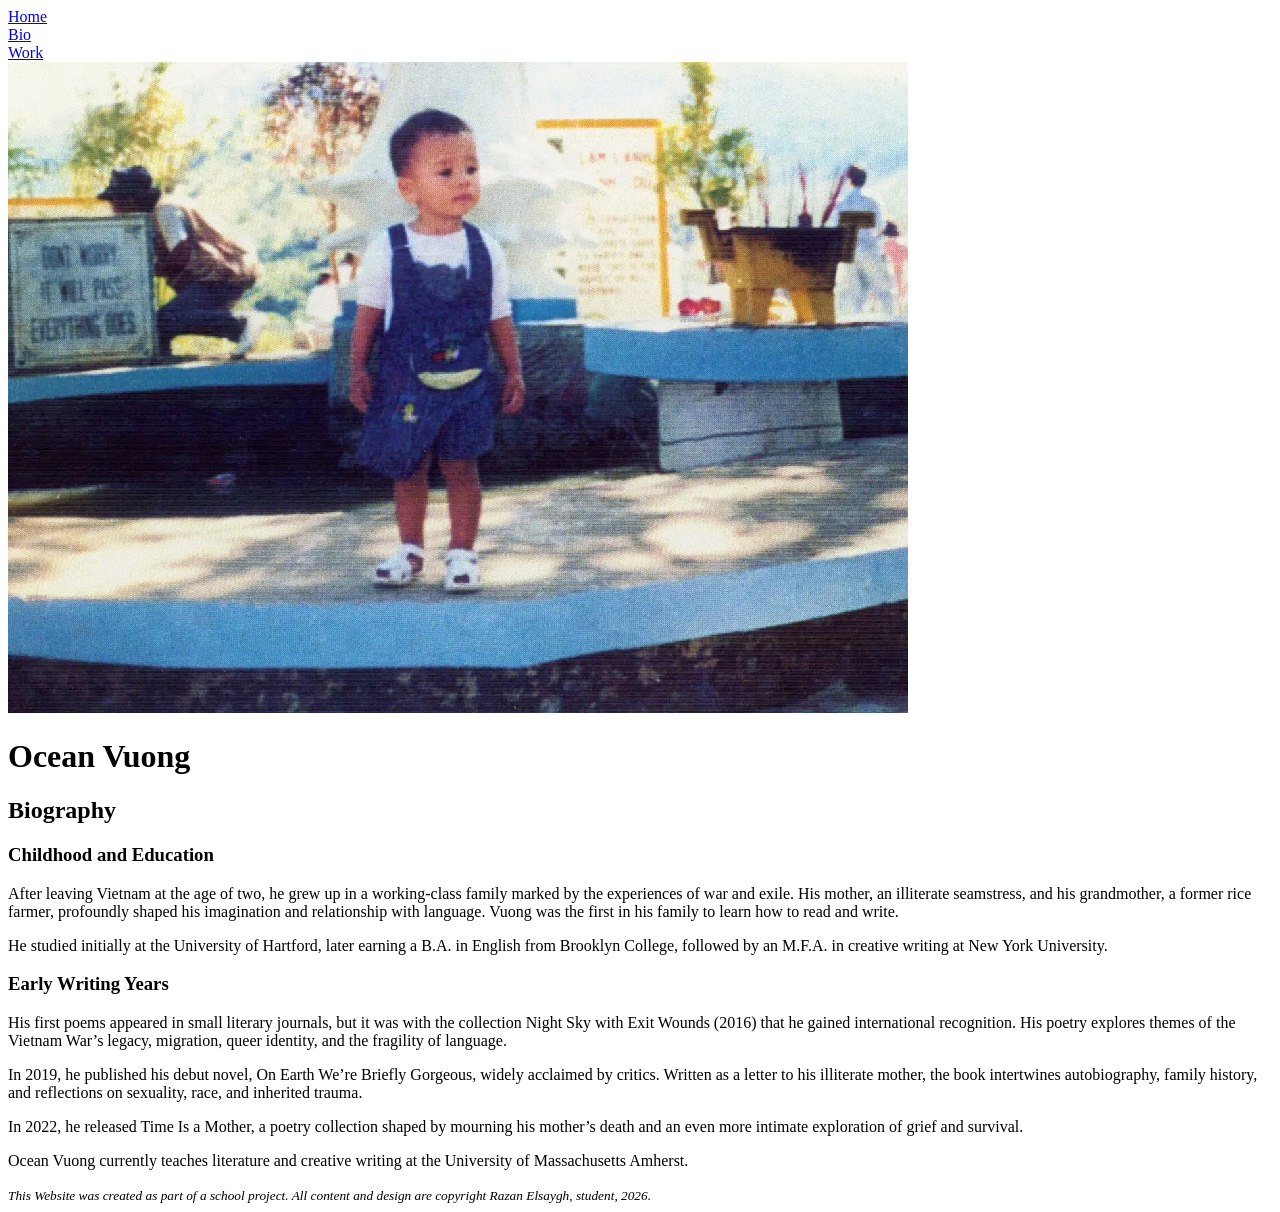
==== bio.html @ 856019aa "Add files via upload" ====
<!Doctype html>
<html lang="en">
<!--All of this is invisible it is for me-->

<head>
  <meta charest="UTF-8">
  <meta name="viewport" content="width=device-width, initial-scale=1.0">
  <title> Ocean Vuong </title>

  <!--Meta description for SEO-->
  <meta name="description" content=" Explore the work of Ocean Vuong, award-wining poet and novelist, 
    author of 'On Earth We're Briefly Gorgeous' and 'Time Is a Mother'.">

  <!--Open Graph fro Social Sharing-->
  <meta property="og:title" content="Ocean Vuong">
  <meta property="og:description" content="Ocean Vuong is an award winning poet and novelist whose lyrical works,
        including 'On Earth We're Briefly Gorgeous' and 'Time Is a Mother', explore love, loss, 
        and identity with profound beauty">


  <!--Meta property="og:image" content="absolute URL"-->

  <!--Author and Copyright-->
  <meta name="Author" content="Razan Elsaygh" <meta name="copyright"
    content="copyright Razan Elsaygh,student project, 2026">

  <link rel="stylesheet" href="styles.css">
</head>

<!--Now strating to creat the website itslef-->

<body>
  <nav>
    <a href="index.html">Home</a><br>
    <a href="bio.html">Bio</a><br>
    <a href="work.html">Work</a>
  </nav>

  <!--Main Wrapper/ div = a division of space-->
  <div id="wrapper">

    <header>

      <img src="assets/Bio.jpg" alt="Ocean Vuong as a child">
      <h1>Ocean Vuong</h1>
      <h2>Biography</h2>

    </header>

    <!--Main Content-->
    <main>
      <article>
        <h3>Childhood and Education</h3>
        <p>
          After leaving Vietnam at the age of two, he grew up in a working-class family
          marked by the experiences of war and exile. His mother, an illiterate seamstress,
          and his grandmother, a former rice farmer, profoundly shaped his imagination and relationship
          with language. Vuong was the first in his family to learn how to read and write.
        </p>

        <p> He studied initially at the University of Hartford, later earning a
          B.A. in English from Brooklyn College, followed by an M.F.A. in creative
          writing at New York University.</p>


        <h3>Early Writing Years</h3>

        <p>His first poems appeared in small literary journals, but it was with the
          collection Night Sky with Exit Wounds (2016) that he gained international recognition.
          His poetry explores themes of the Vietnam War’s legacy, migration, queer identity, and the
          fragility of language.</p>

        <p>In 2019, he published his debut novel, On Earth We’re Briefly Gorgeous, widely acclaimed
          by critics. Written as a letter to his illiterate mother, the book intertwines autobiography,
          family history, and reflections on sexuality, race, and inherited trauma.</p>

        <p>In 2022, he released Time Is a Mother, a poetry collection shaped by mourning his
          mother’s death and an even more intimate exploration of grief and survival.</p>

        <p>Ocean Vuong currently teaches literature and creative writing at the University of Massachusetts Amherst.</p>
      </article>
    </main>

    <!--Footer-->
    <small><em>This Website was created as part of a school project.
        All content and design are copyright Razan Elsaygh, student, 2026.</em></small>

  </div>


</body>

</html>
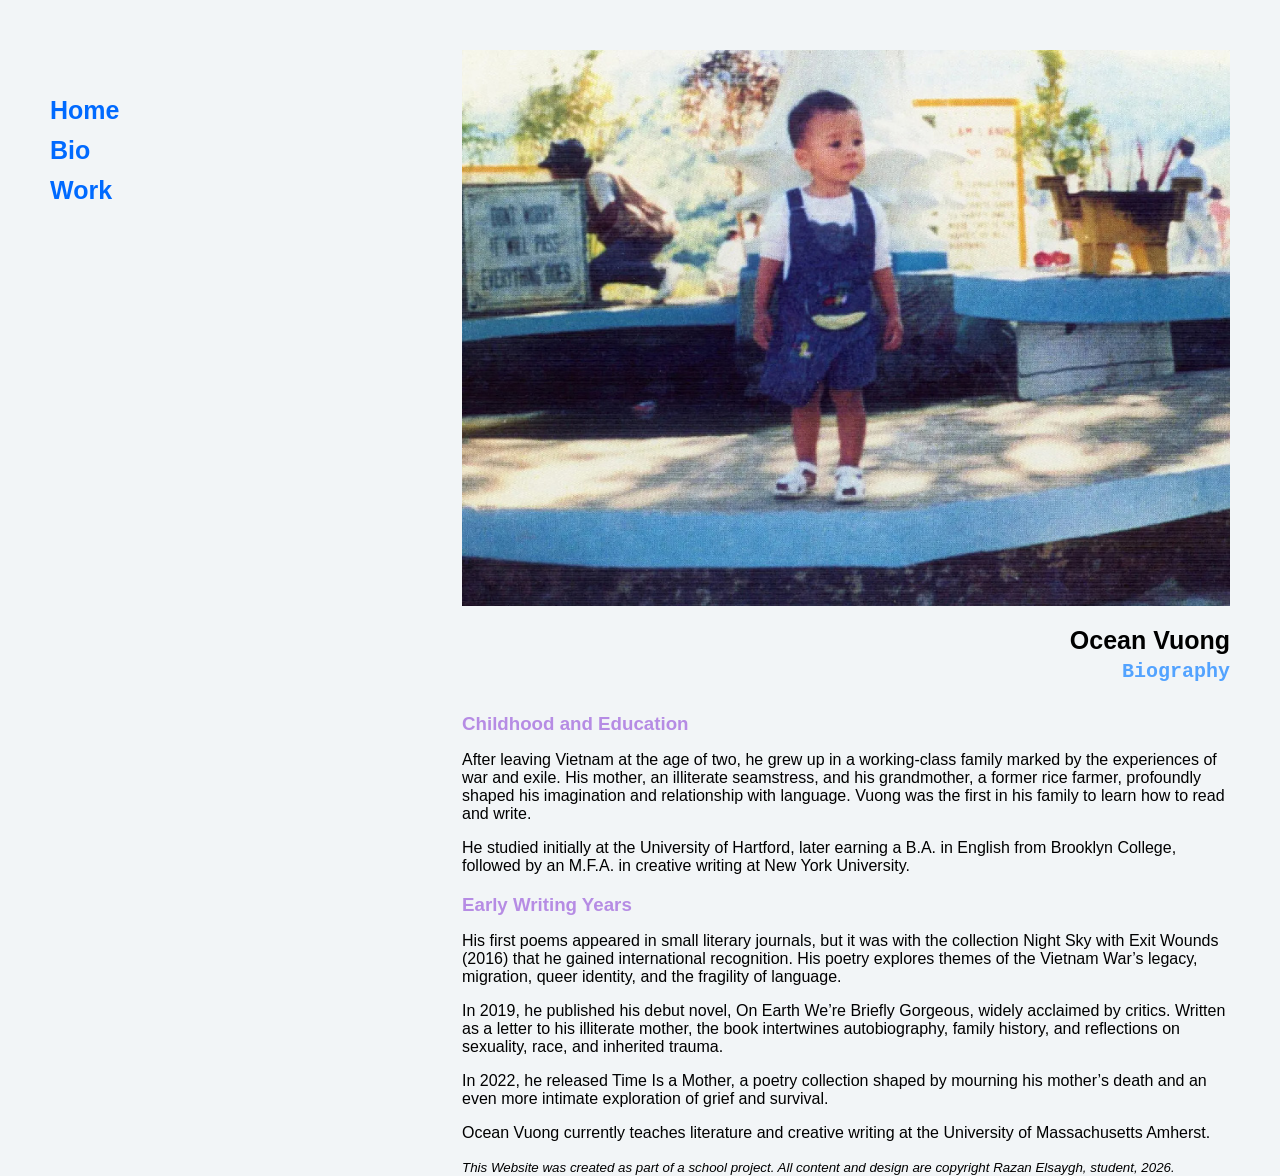
==== commit 2af0a6b4: "Fix HTML formatting and correct typos" ====
--- a/bio.html
+++ b/bio.html
@@ -24,7 +24,7 @@
   <meta name="Author" content="Razan Elsaygh" <meta name="copyright"
     content="copyright Razan Elsaygh,student project, 2026">
 
-  <link rel="stylesheet" href="styles.css">
+  <link rel="stylesheet" href="Styles.css">
 </head>
 
 <!--Now strating to creat the website itslef-->
@@ -90,4 +90,4 @@
 
 </body>
 
-</html>+</html>
--- a/Styles.css
+++ b/Styles.css
@@ -0,0 +1,257 @@
+body {
+    font-family: 'Trebuchet MS', 'Lucida Sans Unicode',
+        'Lucida Grande', 'Lucida Sans', Arial, sans-serif;
+    padding: 0;
+    margin: 0;
+    background: #F2F5F7;
+}
+
+nav {
+    margin-top: 50px;
+    margin-left: 50px;
+    float: left;
+    width: 15%;
+    line-height: 20px;
+    position: fixed;
+}
+
+nav a {
+    text-decoration: none;
+    color: rgb(0, 106, 255);
+    font-weight: bold;
+    display: block;
+    font-size: 25px;
+}
+
+nav a:hover {
+    color: rgb(176, 249, 86);
+    font-size: 15px;
+}
+
+#wrapper {
+    margin-top: 50px;
+    width: 60%;
+    margin-right: 50px;
+    margin-left: auto;
+}
+
+header img {
+    width: 100%;
+    height: auto;
+}
+
+header h1 {
+    text-align: right;
+    font-size: 25px;
+    margin-bottom: 5px;
+    font-family: Verdana, Geneva, Tahoma, sans-serif;
+}
+
+header h2 {
+    margin-top: 0px;
+    margin-bottom: 30px;
+    text-align: right;
+    font-size: 20px;
+    color: rgb(83, 163, 255);
+    font-family: 'Courier New', Courier, monospace;
+
+}
+
+header h3 {
+    margin-top: 0px;
+    margin-bottom: 30px;
+    text-align: left;
+    font-size: 20px;
+    color: rgb(78, 187, 227);
+}
+
+section {
+    margin-bottom: 30px;
+    text-align: justify;
+}
+
+article h3 {
+    margin-bottom: 10px;
+    color: rgb(182, 140, 228);
+}
+
+/*Version 1
+.books {
+    display: grid;
+    grid-template-columns: auto auto auto;
+    max-width: 100%;
+    height: auto;
+    gap: 16px;
+}
+*/
+
+/*Version 2
+. books{
+    display: grid;
+    grid-template-columns: repeat(3,1fr);
+    max-width: 100%;
+    gap:16px;
+}
+*/
+
+/* New way to display photos, the grid*/
+.books {
+    display: grid;
+    grid-template-columns: repeat(auto-fit, minmax(180px, 1fr));
+    gap: 20px;
+}
+
+/*We added object-fit so that all the photos be the same with diffrent windos opening*/
+.books figure {
+    margin: 0;
+}
+
+.books img {
+    display: block;
+    width: 100%;
+    height: auto;
+}
+
+/*old way to do it 
+.books img {
+    display: block;
+    width: 100%;
+    height: 450px;
+    object-fit: cover;
+}
+*/
+
+article figure figcaption {
+    margin-top: 5px;
+    font-size: 12px;
+}
+
+footer {
+    margin-top: 20px;
+    min-height: 30px;
+    font-size: 10px;
+    font-weight: lighter;
+    text-align: right;
+    font-style: italic;
+}
+
+footer a {
+    text-decoration: none;
+    color: black;
+}
+
+/* Tablet
+Up to 900px*/
+
+
+@media (max-width: 900px) {
+
+    #wrapper {
+        width: 70%;
+        margin-right: 30px;
+    }
+
+    nav {
+        margin-left: 30px;
+        width: 20%;
+    }
+
+    .books {
+        grid-template-columns: repeat(2, 1fr);
+    }
+}
+
+
+/* Mobile
+Up to 600px */
+
+@media (max-width: 600px) {
+
+    nav {
+        width: 100%;
+        box-sizing: border-box;
+        margin: 0 0 40px 0;
+        padding: 10px 5px;
+
+        position: relative;
+        float: none;
+
+        display: flex;
+        justify-content: space-around;
+        align-items: center;
+        flex-wrap: wrap;
+
+        line-height: 30px;
+
+        background: rgba(164, 244, 79, 0.637);
+        border-bottom: 4px solid rgb(115, 255, 0);
+
+        z-index: 1000;
+    }
+
+    nav a {
+        color: rgb(0, 106, 255);
+    }
+
+    nav a:hover {
+        color: rgb(255, 88, 188);
+    }
+
+    nav a:active {
+        background: rgb(255, 88, 188);
+    }
+
+
+    #wrapper {
+        width: 92%;
+        margin: 0 auto;
+        float: none;
+    }
+
+
+    header h1 {
+        text-align: right;
+        font-size: 18px;
+        margin-top: 40px;
+    }
+
+    header h2 {
+        text-align: right;
+        font-size: 18px;
+    }
+
+
+    .books {
+        grid-template-columns: repeat(2, 1fr);
+        gap: 16px;
+    }
+
+
+    footer {
+        margin-top: 40px;
+        font-size: 12px;
+    }
+}
+
+
+/* Very small phones
+Up to 400px */
+
+@media (max-width: 400px) {
+
+    nav {
+        padding: 8px 0;
+    }
+
+    #wrapper {
+        width: 94%;
+    }
+
+    .books {
+        gap: 12px;
+    }
+
+    article figure figcaption {
+        font-size: 11px;
+    }
+}
